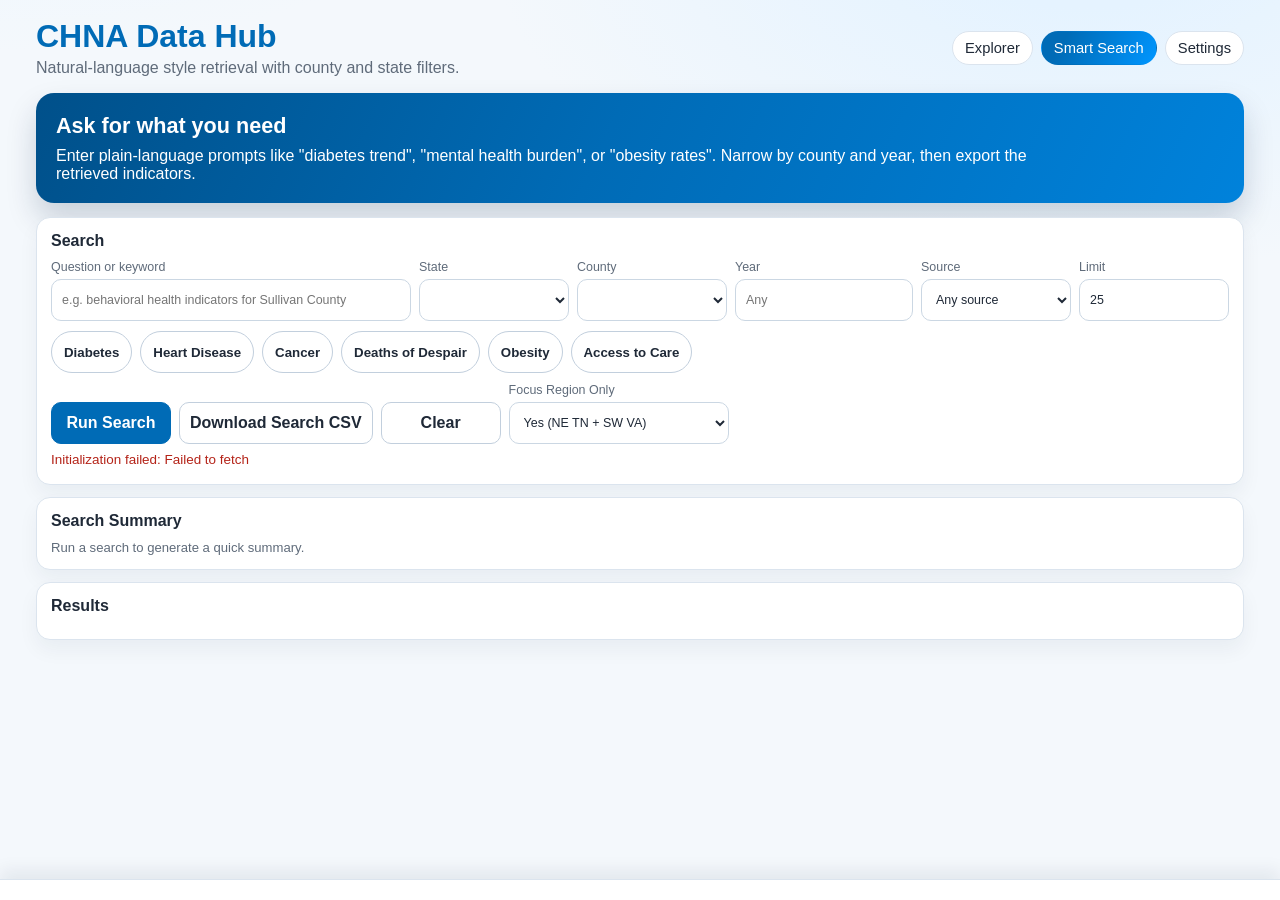
==== frontend/search.html @ 25554c66 "Deliver manager-friendly CHNA portal with explorer, smart search, and guided geography APIs" ====
﻿<!doctype html>
<html lang="en">
<head>
  <meta charset="UTF-8" />
  <meta name="viewport" content="width=device-width, initial-scale=1.0" />
  <title>CHNA Data Hub - Smart Search</title>
  <link rel="stylesheet" href="assets/chna.css" />
</head>
<body>
  <div class="app-shell">
    <header class="app-header">
      <div class="brand-wrap">
        <h1 class="brand-title">CHNA Data Hub</h1>
        <p class="brand-subtitle">Natural-language style retrieval with county and state filters.</p>
      </div>
      <nav class="nav-links" aria-label="Main navigation">
        <a href="index.html">Explorer</a>
        <a href="search.html" class="active">Smart Search</a>
        <a href="settings.html">Settings</a>
      </nav>
    </header>

    <section class="hero">
      <h2>Ask for what you need</h2>
      <p>
        Enter plain-language prompts like "diabetes trend", "mental health burden", or "obesity rates".
        Narrow by county and year, then export the retrieved indicators.
      </p>
    </section>

    <main class="grid">
      <section class="card span-12">
        <h3>Search</h3>
        <div class="row">
          <label style="flex: 2 1 360px;">Question or keyword
            <input id="queryInput" placeholder="e.g. behavioral health indicators for Sullivan County" />
          </label>
          <label>State
            <select id="stateSelect"></select>
          </label>
          <label>County
            <select id="countySelect"></select>
          </label>
          <label>Year
            <input id="yearInput" type="number" placeholder="Any" />
          </label>
          <label>Source
            <select id="sourceSelect"><option value="">Any source</option></select>
          </label>
          <label>Limit
            <input id="limitInput" type="number" min="1" max="200" value="25" />
          </label>
        </div>
        <div class="topic-chips" style="margin-top:10px;">
          <button class="secondary preset" data-q="diabetes">Diabetes</button>
          <button class="secondary preset" data-q="heart disease">Heart Disease</button>
          <button class="secondary preset" data-q="cancer incidence">Cancer</button>
          <button class="secondary preset" data-q="deaths of despair">Deaths of Despair</button>
          <button class="secondary preset" data-q="obesity">Obesity</button>
          <button class="secondary preset" data-q="access to care">Access to Care</button>
        </div>
        <div class="row" style="margin-top:10px;">
          <button id="searchBtn">Run Search</button>
          <button id="downloadBtn" class="secondary">Download Search CSV</button>
          <button id="clearBtn" class="secondary">Clear</button>
          <label style="flex:0 0 220px;">
            <span>Focus Region Only</span>
            <select id="focusToggle">
              <option value="true">Yes (NE TN + SW VA)</option>
              <option value="false">No (all available counties)</option>
            </select>
          </label>
        </div>
        <div id="searchStatus" class="status"></div>
      </section>

      <section class="card span-12">
        <h3>Search Summary</h3>
        <p id="summaryText" class="helper">Run a search to generate a quick summary.</p>
      </section>

      <section class="card span-12">
        <h3>Results</h3>
        <div id="resultList" class="grid" style="grid-template-columns: repeat(12, minmax(0, 1fr)); gap: 10px;"></div>
      </section>
    </main>
  </div>

  <footer class="source-bar" aria-label="Source attribution">
    <div id="sourceBar" class="source-bar-inner"></div>
  </footer>

  <script src="assets/chna.js"></script>
  <script>
    const els = {
      query: document.getElementById('queryInput'),
      state: document.getElementById('stateSelect'),
      county: document.getElementById('countySelect'),
      year: document.getElementById('yearInput'),
      source: document.getElementById('sourceSelect'),
      limit: document.getElementById('limitInput'),
      searchBtn: document.getElementById('searchBtn'),
      clearBtn: document.getElementById('clearBtn'),
      downloadBtn: document.getElementById('downloadBtn'),
      focusToggle: document.getElementById('focusToggle'),
      searchStatus: document.getElementById('searchStatus'),
      summary: document.getElementById('summaryText'),
      resultList: document.getElementById('resultList'),
      sourceBar: document.getElementById('sourceBar'),
      presets: Array.from(document.querySelectorAll('.preset')),
    };

    let geoOptions = { states: [], counties: [] };
    let lastResponse = { items: [], sources: [], query: '' };

    function selectedStateAbbr() {
      const selected = geoOptions.states.find((s) => s.fips === els.state.value);
      return selected ? selected.abbr : '';
    }

    function refreshCountySelect() {
      const focusOnly = els.focusToggle.value === 'true';
      const counties = CHNA.fillCountySelect(els.county, geoOptions.counties, els.state.value, focusOnly);
      const preferred = counties.find((c) => c.available) || counties[0];
      if (preferred) els.county.value = preferred.geo_id;
    }

    async function loadSources() {
      const sources = await CHNA.api('/sources');
      els.source.innerHTML = '<option value="">Any source</option>';
      for (const source of sources) {
        const opt = document.createElement('option');
        opt.value = source.name;
        opt.textContent = source.name;
        els.source.appendChild(opt);
      }
    }

    function renderResults(items) {
      if (!items.length) {
        els.resultList.innerHTML = '<div class="card span-12">No matching indicators found for this search.</div>';
        return;
      }

      const html = items
        .map((item) => {
          return `<article class="result-card" style="grid-column: span 6;">
            <h4>${CHNA.escapeHtml(item.measure_name)} <span class="helper">(${CHNA.escapeHtml(item.measure_code)})</span></h4>
            <div class="result-meta">
              <span><strong>Value:</strong> ${CHNA.formatNumber(item.value)} ${CHNA.escapeHtml(item.unit)}</span>
              <span><strong>Year:</strong> ${item.year}</span>
              <span><strong>County:</strong> ${CHNA.escapeHtml(item.geo_name)}</span>
              <span><strong>Source:</strong> ${CHNA.escapeHtml(item.source_name)}</span>
              <span><strong>Match score:</strong> ${CHNA.formatNumber(item.score)}</span>
            </div>
          </article>`;
        })
        .join('');
      els.resultList.innerHTML = html;
    }

    function renderSummary(payload) {
      const items = payload.items || [];
      if (!items.length) {
        els.summary.textContent = 'No signals found. Try broader terms or remove a filter.';
        return;
      }

      const top = items[0];
      const sourceCount = new Set(items.map((i) => i.source_name)).size;
      els.summary.textContent = `Found ${items.length} indicator match(es) across ${sourceCount} source(s) for "${payload.query}". Top result: ${top.measure_name} in ${top.geo_name} (${top.year}).`;
    }

    async function runSearch() {
      try {
        const q = (els.query.value || '').trim();
        if (q.length < 2) {
          CHNA.setStatus(els.searchStatus, 'Please enter at least 2 characters.', 'bad');
          return;
        }

        const params = new URLSearchParams();
        params.set('q', q);
        params.set('state_fips', els.state.value);
        if (els.county.value) params.set('county_geo_id', els.county.value);
        if (els.year.value) params.set('year', els.year.value);
        if (els.source.value) params.set('source_name', els.source.value);
        if (els.limit.value) params.set('limit', els.limit.value);

        const payload = await CHNA.api(`/search?${params.toString()}`);
        lastResponse = payload;
        renderResults(payload.items || []);
        renderSummary(payload);
        CHNA.renderSourceBar(els.sourceBar, payload.sources || []);
        CHNA.setStatus(els.searchStatus, `Search complete. ${payload.total_results} result(s).`, 'good');
      } catch (err) {
        CHNA.setStatus(els.searchStatus, `Search failed: ${err.message}`, 'bad');
      }
    }

    function clearSearch() {
      els.query.value = '';
      els.year.value = '';
      els.source.value = '';
      els.limit.value = '25';
      els.resultList.innerHTML = '';
      els.summary.textContent = 'Run a search to generate a quick summary.';
      CHNA.renderSourceBar(els.sourceBar, []);
      CHNA.setStatus(els.searchStatus, '', null);
      lastResponse = { items: [], sources: [], query: '' };
    }

    function downloadSearchCsv() {
      const items = lastResponse.items || [];
      if (!items.length) {
        CHNA.setStatus(els.searchStatus, 'No search results to download.', 'bad');
        return;
      }
      const headers = ['source_name', 'measure_code', 'measure_name', 'year', 'geo_id', 'geo_name', 'value', 'unit', 'score'];
      const rows = items.map((item) => headers.map((h) => item[h]));
      CHNA.downloadCsv(`chna-search-${new Date().toISOString().slice(0, 10)}.csv`, headers, rows);
      CHNA.setStatus(els.searchStatus, `Downloaded ${items.length} search result(s).`, 'good');
    }

    async function init() {
      geoOptions = await CHNA.loadGeographyOptions();
      CHNA.fillStateSelect(els.state, geoOptions.states);
      els.state.value = '47';
      refreshCountySelect();
      await loadSources();
      CHNA.renderSourceBar(els.sourceBar, []);

      els.state.addEventListener('change', refreshCountySelect);
      els.focusToggle.addEventListener('change', refreshCountySelect);
      els.searchBtn.addEventListener('click', runSearch);
      els.clearBtn.addEventListener('click', clearSearch);
      els.downloadBtn.addEventListener('click', downloadSearchCsv);
      els.query.addEventListener('keydown', (event) => {
        if (event.key === 'Enter') {
          event.preventDefault();
          runSearch();
        }
      });
      for (const button of els.presets) {
        button.addEventListener('click', () => {
          els.query.value = button.dataset.q || '';
          runSearch();
        });
      }
    }

    init().catch((err) => {
      CHNA.setStatus(els.searchStatus, `Initialization failed: ${err.message}`, 'bad');
    });
  </script>
</body>
</html>
---- frontend/assets/chna.css ----
﻿:root {
  --ballad-blue: #006bb6;
  --ballad-blue-dark: #004ea0;
  --ballad-blue-bright: #0096ff;
  --ballad-surface: #f4f8fc;
  --ballad-panel: #ffffff;
  --ballad-ink: #1f2937;
  --ballad-muted: #5f6b7a;
  --ballad-border: #dbe4ee;
  --ballad-success: #166534;
  --ballad-danger: #b42318;
  --ballad-focus: #0096ff;
}

* {
  box-sizing: border-box;
}

html,
body {
  margin: 0;
  padding: 0;
  min-height: 100%;
  color: var(--ballad-ink);
  background: radial-gradient(1200px 700px at 85% -10%, #e5f3ff 12%, transparent 50%),
    radial-gradient(1000px 500px at 0% -30%, #edf7ff 16%, transparent 56%),
    var(--ballad-surface);
  font-family: "Proxima Nova", "Segoe UI", Tahoma, Geneva, Verdana, sans-serif;
}

a {
  color: var(--ballad-blue);
}

.app-shell {
  max-width: 1240px;
  margin: 0 auto;
  padding: 18px 16px 120px;
}

.app-header {
  display: flex;
  flex-wrap: wrap;
  align-items: center;
  justify-content: space-between;
  gap: 16px;
  margin-bottom: 16px;
}

.brand-wrap {
  display: flex;
  flex-direction: column;
  gap: 4px;
}

.brand-title {
  margin: 0;
  font-size: clamp(1.6rem, 2.5vw, 2.2rem);
  color: var(--ballad-blue);
}

.brand-subtitle {
  margin: 0;
  color: var(--ballad-muted);
}

.nav-links {
  display: flex;
  flex-wrap: wrap;
  gap: 8px;
}

.nav-links a {
  text-decoration: none;
  border: 1px solid var(--ballad-border);
  color: var(--ballad-ink);
  background: #fff;
  border-radius: 999px;
  padding: 8px 12px;
  font-size: 0.92rem;
}

.nav-links a.active {
  background: linear-gradient(120deg, var(--ballad-blue) 20%, var(--ballad-blue-bright) 100%);
  color: #fff;
  border-color: transparent;
}

.hero {
  background: linear-gradient(115deg, #00508a 0%, #006bb6 47%, #0082db 100%);
  color: #fff;
  border-radius: 18px;
  padding: 20px;
  box-shadow: 0 16px 30px rgba(2, 35, 68, 0.18);
  margin-bottom: 14px;
}

.hero h2 {
  margin: 0 0 8px;
  font-size: 1.35rem;
}

.hero p {
  margin: 0;
  max-width: 1000px;
}

.grid {
  display: grid;
  grid-template-columns: repeat(12, minmax(0, 1fr));
  gap: 12px;
}

.card {
  background: var(--ballad-panel);
  border: 1px solid var(--ballad-border);
  border-radius: 14px;
  padding: 14px;
  box-shadow: 0 10px 20px rgba(15, 38, 66, 0.05);
}

.card h3 {
  margin: 0 0 10px;
  font-size: 1rem;
}

.span-12 {
  grid-column: span 12;
}

.span-8 {
  grid-column: span 8;
}

.span-6 {
  grid-column: span 6;
}

.span-4 {
  grid-column: span 4;
}

.row {
  display: flex;
  flex-wrap: wrap;
  align-items: end;
  gap: 8px;
}

label {
  display: flex;
  flex-direction: column;
  gap: 5px;
  font-size: 0.78rem;
  color: var(--ballad-muted);
  flex: 1 1 150px;
}

input,
select,
button,
textarea {
  min-height: 42px;
  border-radius: 10px;
  border: 1px solid #cbd7e3;
  padding: 8px 10px;
  font: inherit;
  color: var(--ballad-ink);
  background: #fff;
}

button {
  cursor: pointer;
  min-width: 120px;
  background: var(--ballad-blue);
  border-color: var(--ballad-blue);
  color: #fff;
  font-weight: 600;
}

button:hover {
  background: var(--ballad-blue-dark);
}

button.secondary {
  background: #fff;
  color: var(--ballad-ink);
  border-color: #c2cfdd;
}

button.warn {
  background: #925d14;
  border-color: #925d14;
}

button:focus,
input:focus,
select:focus,
textarea:focus {
  outline: none;
  box-shadow: 0 0 0 2px var(--ballad-focus);
}

.kpis {
  display: grid;
  grid-template-columns: repeat(4, minmax(0, 1fr));
  gap: 10px;
}

.kpi {
  border: 1px solid var(--ballad-border);
  border-radius: 10px;
  padding: 10px;
  background: #fbfdff;
}

.kpi .label {
  color: var(--ballad-muted);
  font-size: 0.74rem;
  text-transform: uppercase;
}

.kpi .value {
  margin-top: 4px;
  font-size: 1.16rem;
  font-weight: 700;
}

.table-wrap {
  border: 1px solid #dee7f1;
  border-radius: 10px;
  overflow: auto;
  max-height: 420px;
}

table {
  width: 100%;
  border-collapse: collapse;
  font-size: 0.88rem;
}

th,
td {
  border-bottom: 1px solid #e5ecf4;
  padding: 8px 7px;
  text-align: left;
  vertical-align: top;
}

th {
  font-size: 0.72rem;
  color: var(--ballad-muted);
  text-transform: uppercase;
  letter-spacing: 0.4px;
}

.status {
  margin-top: 8px;
  min-height: 18px;
  font-size: 0.84rem;
  color: var(--ballad-muted);
}

.status.good {
  color: var(--ballad-success);
}

.status.bad {
  color: var(--ballad-danger);
}

.helper {
  margin: 0;
  color: var(--ballad-muted);
  font-size: 0.82rem;
}

.topic-chips {
  display: flex;
  flex-wrap: wrap;
  gap: 8px;
}

.topic-chips button {
  min-width: 0;
  border-radius: 999px;
  padding: 8px 12px;
  font-size: 0.83rem;
}

.result-card {
  border: 1px solid var(--ballad-border);
  border-radius: 12px;
  padding: 10px;
  background: #fff;
}

.result-card h4 {
  margin: 0 0 6px;
}

.result-meta {
  display: flex;
  flex-wrap: wrap;
  gap: 6px 12px;
  color: var(--ballad-muted);
  font-size: 0.8rem;
}

.source-bar {
  position: fixed;
  left: 0;
  right: 0;
  bottom: 0;
  z-index: 20;
  background: #ffffff;
  border-top: 1px solid var(--ballad-border);
  box-shadow: 0 -8px 18px rgba(8, 31, 54, 0.08);
}

.source-bar-inner {
  max-width: 1240px;
  margin: 0 auto;
  padding: 10px 16px;
  display: flex;
  align-items: center;
  gap: 10px;
  overflow-x: auto;
}

.source-label {
  color: var(--ballad-muted);
  white-space: nowrap;
  font-size: 0.82rem;
  font-weight: 600;
}

.source-chip {
  white-space: nowrap;
  border: 1px solid #c9d8ea;
  color: #0f4470;
  background: #f2f8ff;
  border-radius: 999px;
  padding: 5px 10px;
  font-size: 0.78rem;
  text-decoration: none;
}

@media (max-width: 980px) {
  .span-8,
  .span-6,
  .span-4 {
    grid-column: span 12;
  }

  .kpis {
    grid-template-columns: repeat(2, minmax(0, 1fr));
  }
}

@media (max-width: 640px) {
  .app-shell {
    padding: 14px 12px 120px;
  }

  .source-bar-inner {
    padding: 10px 12px;
  }
}
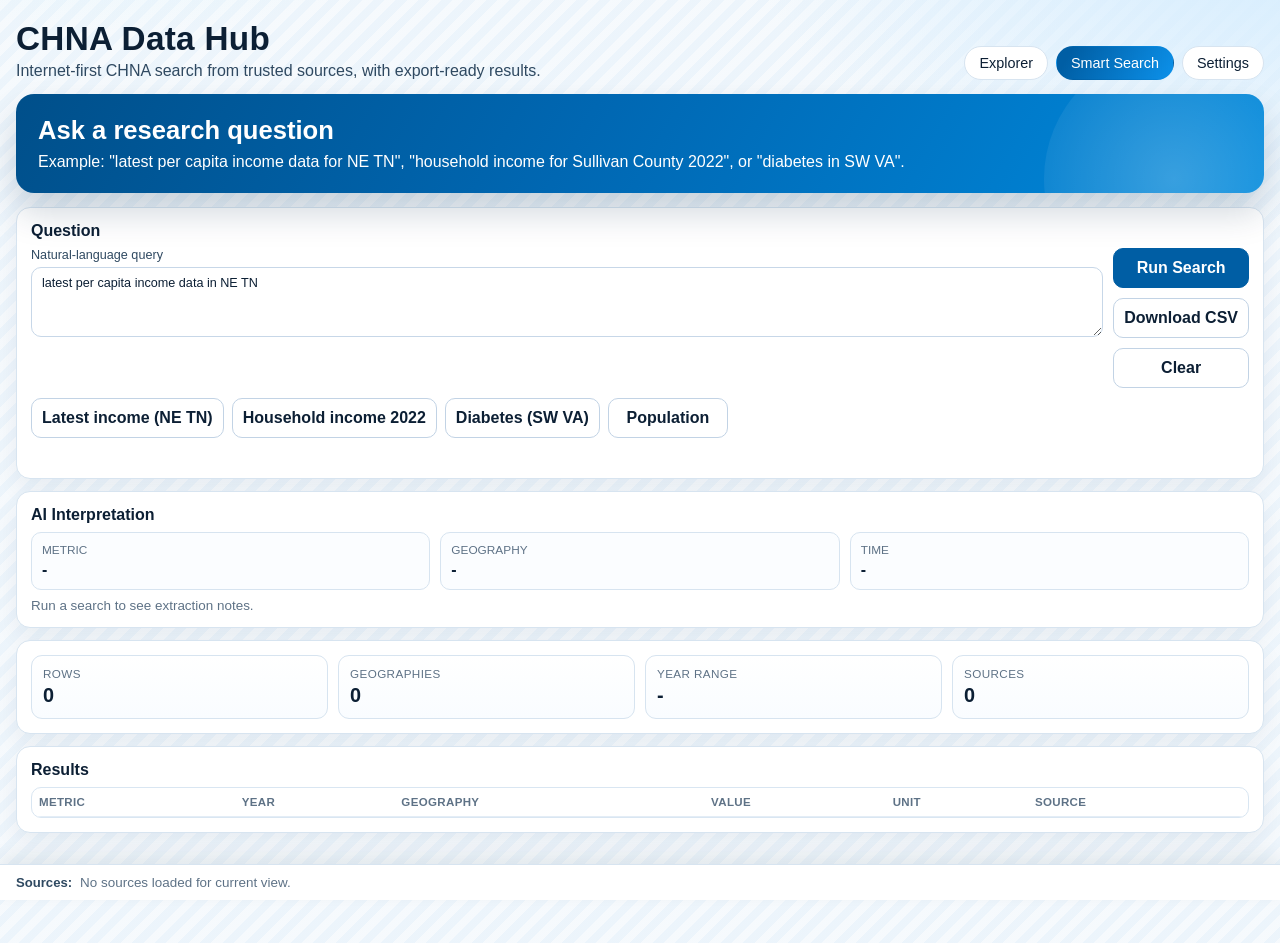
==== commit fbd46e08: "Pivot to internet-first CHNA research search and retire legacy search" ====
--- a/frontend/search.html
+++ b/frontend/search.html
@@ -1,4 +1,4 @@
-﻿<!doctype html>
+<!doctype html>
 <html lang="en">
 <head>
   <meta charset="UTF-8" />
@@ -7,251 +7,232 @@
   <link rel="stylesheet" href="assets/chna.css" />
 </head>
 <body>
-  <div class="app-shell">
-    <header class="app-header">
-      <div class="brand-wrap">
+  <div class="shell">
+    <header class="top">
+      <div>
         <h1 class="brand-title">CHNA Data Hub</h1>
-        <p class="brand-subtitle">Natural-language style retrieval with county and state filters.</p>
+        <p class="brand-subtitle">Internet-first CHNA search from trusted sources, with export-ready results.</p>
       </div>
-      <nav class="nav-links" aria-label="Main navigation">
+      <nav class="nav" aria-label="Main navigation">
         <a href="index.html">Explorer</a>
         <a href="search.html" class="active">Smart Search</a>
         <a href="settings.html">Settings</a>
       </nav>
     </header>
 
-    <section class="hero">
-      <h2>Ask for what you need</h2>
-      <p>
-        Enter plain-language prompts like "diabetes trend", "mental health burden", or "obesity rates".
-        Narrow by county and year, then export the retrieved indicators.
-      </p>
+    <section class="hero fade-up">
+      <h2>Ask a research question</h2>
+      <p>Example: "latest per capita income data for NE TN", "household income for Sullivan County 2022", or "diabetes in SW VA".</p>
     </section>
 
     <main class="grid">
-      <section class="card span-12">
-        <h3>Search</h3>
-        <div class="row">
-          <label style="flex: 2 1 360px;">Question or keyword
-            <input id="queryInput" placeholder="e.g. behavioral health indicators for Sullivan County" />
+      <section class="panel span-12 fade-up">
+        <h3>Question</h3>
+        <div class="composer">
+          <label>Natural-language query
+            <textarea id="queryInput" placeholder="Type your CHNA data question..."></textarea>
           </label>
-          <label>State
-            <select id="stateSelect"></select>
-          </label>
-          <label>County
-            <select id="countySelect"></select>
-          </label>
-          <label>Year
-            <input id="yearInput" type="number" placeholder="Any" />
-          </label>
-          <label>Source
-            <select id="sourceSelect"><option value="">Any source</option></select>
-          </label>
-          <label>Limit
-            <input id="limitInput" type="number" min="1" max="200" value="25" />
-          </label>
-        </div>
-        <div class="topic-chips" style="margin-top:10px;">
-          <button class="secondary preset" data-q="diabetes">Diabetes</button>
-          <button class="secondary preset" data-q="heart disease">Heart Disease</button>
-          <button class="secondary preset" data-q="cancer incidence">Cancer</button>
-          <button class="secondary preset" data-q="deaths of despair">Deaths of Despair</button>
-          <button class="secondary preset" data-q="obesity">Obesity</button>
-          <button class="secondary preset" data-q="access to care">Access to Care</button>
-        </div>
-        <div class="row" style="margin-top:10px;">
-          <button id="searchBtn">Run Search</button>
-          <button id="downloadBtn" class="secondary">Download Search CSV</button>
-          <button id="clearBtn" class="secondary">Clear</button>
-          <label style="flex:0 0 220px;">
-            <span>Focus Region Only</span>
-            <select id="focusToggle">
-              <option value="true">Yes (NE TN + SW VA)</option>
-              <option value="false">No (all available counties)</option>
-            </select>
-          </label>
+          <div class="stack">
+            <button id="searchBtn">Run Search</button>
+            <button id="downloadBtn" class="alt">Download CSV</button>
+            <button id="clearBtn" class="alt">Clear</button>
+          </div>
+        </div>
+        <div class="chips" style="margin-top:10px;">
+          <button class="alt preset" data-query="latest per capita income for NE TN counties">Latest income (NE TN)</button>
+          <button class="alt preset" data-query="household income for Washington County TN in 2022">Household income 2022</button>
+          <button class="alt preset" data-query="diabetes in SW VA latest">Diabetes (SW VA)</button>
+          <button class="alt preset" data-query="population in Carter County">Population</button>
         </div>
         <div id="searchStatus" class="status"></div>
       </section>
 
-      <section class="card span-12">
-        <h3>Search Summary</h3>
-        <p id="summaryText" class="helper">Run a search to generate a quick summary.</p>
-      </section>
-
-      <section class="card span-12">
+      <section class="panel span-12 fade-up">
+        <h3>AI Interpretation</h3>
+        <div class="intent-grid">
+          <div class="intent-block">
+            <div class="key">Metric</div>
+            <div class="val" id="intentMetric">-</div>
+          </div>
+          <div class="intent-block">
+            <div class="key">Geography</div>
+            <div class="val" id="intentGeo">-</div>
+          </div>
+          <div class="intent-block">
+            <div class="key">Time</div>
+            <div class="val" id="intentTime">-</div>
+          </div>
+        </div>
+        <p id="noteText" class="helper" style="margin-top:8px;">Run a search to see extraction notes.</p>
+      </section>
+
+      <section class="panel span-12 fade-up">
+        <div class="kpis">
+          <div class="kpi"><div class="label">Rows</div><div class="value" id="kpiRows">0</div></div>
+          <div class="kpi"><div class="label">Geographies</div><div class="value" id="kpiGeo">0</div></div>
+          <div class="kpi"><div class="label">Year Range</div><div class="value" id="kpiYears">-</div></div>
+          <div class="kpi"><div class="label">Sources</div><div class="value" id="kpiSources">0</div></div>
+        </div>
+      </section>
+
+      <section class="panel span-12 fade-up">
         <h3>Results</h3>
-        <div id="resultList" class="grid" style="grid-template-columns: repeat(12, minmax(0, 1fr)); gap: 10px;"></div>
+        <div class="table-wrap">
+          <table>
+            <thead>
+              <tr>
+                <th>Metric</th>
+                <th>Year</th>
+                <th>Geography</th>
+                <th>Value</th>
+                <th>Unit</th>
+                <th>Source</th>
+              </tr>
+            </thead>
+            <tbody id="resultsBody"></tbody>
+          </table>
+        </div>
       </section>
     </main>
   </div>
 
-  <footer class="source-bar" aria-label="Source attribution">
-    <div id="sourceBar" class="source-bar-inner"></div>
+  <footer class="foot" aria-label="Source attribution">
+    <div id="sourceBar" class="foot-inner"></div>
   </footer>
 
   <script src="assets/chna.js"></script>
   <script>
     const els = {
-      query: document.getElementById('queryInput'),
-      state: document.getElementById('stateSelect'),
-      county: document.getElementById('countySelect'),
-      year: document.getElementById('yearInput'),
-      source: document.getElementById('sourceSelect'),
-      limit: document.getElementById('limitInput'),
+      queryInput: document.getElementById('queryInput'),
       searchBtn: document.getElementById('searchBtn'),
+      downloadBtn: document.getElementById('downloadBtn'),
       clearBtn: document.getElementById('clearBtn'),
-      downloadBtn: document.getElementById('downloadBtn'),
-      focusToggle: document.getElementById('focusToggle'),
       searchStatus: document.getElementById('searchStatus'),
-      summary: document.getElementById('summaryText'),
-      resultList: document.getElementById('resultList'),
+      noteText: document.getElementById('noteText'),
+      intentMetric: document.getElementById('intentMetric'),
+      intentGeo: document.getElementById('intentGeo'),
+      intentTime: document.getElementById('intentTime'),
+      kpiRows: document.getElementById('kpiRows'),
+      kpiGeo: document.getElementById('kpiGeo'),
+      kpiYears: document.getElementById('kpiYears'),
+      kpiSources: document.getElementById('kpiSources'),
+      resultsBody: document.getElementById('resultsBody'),
       sourceBar: document.getElementById('sourceBar'),
       presets: Array.from(document.querySelectorAll('.preset')),
     };
 
-    let geoOptions = { states: [], counties: [] };
-    let lastResponse = { items: [], sources: [], query: '' };
-
-    function selectedStateAbbr() {
-      const selected = geoOptions.states.find((s) => s.fips === els.state.value);
-      return selected ? selected.abbr : '';
-    }
-
-    function refreshCountySelect() {
-      const focusOnly = els.focusToggle.value === 'true';
-      const counties = CHNA.fillCountySelect(els.county, geoOptions.counties, els.state.value, focusOnly);
-      const preferred = counties.find((c) => c.available) || counties[0];
-      if (preferred) els.county.value = preferred.geo_id;
-    }
-
-    async function loadSources() {
-      const sources = await CHNA.api('/sources');
-      els.source.innerHTML = '<option value="">Any source</option>';
-      for (const source of sources) {
-        const opt = document.createElement('option');
-        opt.value = source.name;
-        opt.textContent = source.name;
-        els.source.appendChild(opt);
-      }
-    }
-
-    function renderResults(items) {
+    let lastItems = [];
+
+    function renderIntent(intent) {
+      if (!intent) {
+        els.intentMetric.textContent = '-';
+        els.intentGeo.textContent = '-';
+        els.intentTime.textContent = '-';
+        return;
+      }
+      els.intentMetric.textContent = `${intent.metric_name} (${intent.domain})`;
+      els.intentGeo.textContent = intent.geography_scope || '-';
+      if (intent.year) {
+        els.intentTime.textContent = String(intent.year);
+      } else {
+        els.intentTime.textContent = intent.is_latest ? 'Latest available' : 'No year specified';
+      }
+    }
+
+    function renderRows(items) {
+      lastItems = items || [];
       if (!items.length) {
-        els.resultList.innerHTML = '<div class="card span-12">No matching indicators found for this search.</div>';
-        return;
-      }
-
-      const html = items
-        .map((item) => {
-          return `<article class="result-card" style="grid-column: span 6;">
-            <h4>${CHNA.escapeHtml(item.measure_name)} <span class="helper">(${CHNA.escapeHtml(item.measure_code)})</span></h4>
-            <div class="result-meta">
-              <span><strong>Value:</strong> ${CHNA.formatNumber(item.value)} ${CHNA.escapeHtml(item.unit)}</span>
-              <span><strong>Year:</strong> ${item.year}</span>
-              <span><strong>County:</strong> ${CHNA.escapeHtml(item.geo_name)}</span>
-              <span><strong>Source:</strong> ${CHNA.escapeHtml(item.source_name)}</span>
-              <span><strong>Match score:</strong> ${CHNA.formatNumber(item.score)}</span>
-            </div>
-          </article>`;
-        })
+        els.resultsBody.innerHTML = '<tr><td colspan="6">No data rows returned for this query.</td></tr>';
+        els.kpiRows.textContent = '0';
+        els.kpiGeo.textContent = '0';
+        els.kpiYears.textContent = '-';
+        els.kpiSources.textContent = '0';
+        return;
+      }
+
+      els.resultsBody.innerHTML = items
+        .map((item) => `<tr>
+          <td>${CHNA.escapeHtml(item.metric_name)}</td>
+          <td>${item.year}</td>
+          <td>${CHNA.escapeHtml(item.geo_name)} (${CHNA.escapeHtml(item.geo_id)})</td>
+          <td>${CHNA.formatNumber(item.value)}</td>
+          <td>${CHNA.escapeHtml(item.unit)}</td>
+          <td>${CHNA.escapeHtml(item.source_name)}</td>
+        </tr>`)
         .join('');
-      els.resultList.innerHTML = html;
-    }
-
-    function renderSummary(payload) {
-      const items = payload.items || [];
-      if (!items.length) {
-        els.summary.textContent = 'No signals found. Try broader terms or remove a filter.';
-        return;
-      }
-
-      const top = items[0];
-      const sourceCount = new Set(items.map((i) => i.source_name)).size;
-      els.summary.textContent = `Found ${items.length} indicator match(es) across ${sourceCount} source(s) for "${payload.query}". Top result: ${top.measure_name} in ${top.geo_name} (${top.year}).`;
+
+      const geoCount = new Set(items.map((item) => item.geo_id)).size;
+      const sourceCount = new Set(items.map((item) => item.source_name)).size;
+      const years = items.map((item) => item.year);
+      const minYear = Math.min(...years);
+      const maxYear = Math.max(...years);
+      els.kpiRows.textContent = String(items.length);
+      els.kpiGeo.textContent = String(geoCount);
+      els.kpiYears.textContent = minYear === maxYear ? String(minYear) : `${minYear} - ${maxYear}`;
+      els.kpiSources.textContent = String(sourceCount);
     }
 
     async function runSearch() {
+      const query = (els.queryInput.value || '').trim();
+      if (query.length < 2) {
+        CHNA.setStatus(els.searchStatus, 'Enter at least 2 characters.', 'bad');
+        return;
+      }
+
       try {
-        const q = (els.query.value || '').trim();
-        if (q.length < 2) {
-          CHNA.setStatus(els.searchStatus, 'Please enter at least 2 characters.', 'bad');
-          return;
-        }
-
-        const params = new URLSearchParams();
-        params.set('q', q);
-        params.set('state_fips', els.state.value);
-        if (els.county.value) params.set('county_geo_id', els.county.value);
-        if (els.year.value) params.set('year', els.year.value);
-        if (els.source.value) params.set('source_name', els.source.value);
-        if (els.limit.value) params.set('limit', els.limit.value);
-
-        const payload = await CHNA.api(`/search?${params.toString()}`);
-        lastResponse = payload;
-        renderResults(payload.items || []);
-        renderSummary(payload);
+        const params = new URLSearchParams({ q: query, limit: '1000' });
+        const payload = await CHNA.api(`/research/search?${params.toString()}`);
+        renderIntent(payload.intent || null);
+        renderRows(payload.items || []);
+        els.noteText.textContent = payload.note || '';
         CHNA.renderSourceBar(els.sourceBar, payload.sources || []);
-        CHNA.setStatus(els.searchStatus, `Search complete. ${payload.total_results} result(s).`, 'good');
+        CHNA.setStatus(els.searchStatus, `Search complete: ${payload.total_results} row(s).`, 'good');
       } catch (err) {
         CHNA.setStatus(els.searchStatus, `Search failed: ${err.message}`, 'bad');
       }
     }
 
-    function clearSearch() {
-      els.query.value = '';
-      els.year.value = '';
-      els.source.value = '';
-      els.limit.value = '25';
-      els.resultList.innerHTML = '';
-      els.summary.textContent = 'Run a search to generate a quick summary.';
+    function clearAll() {
+      els.queryInput.value = '';
+      renderIntent(null);
+      renderRows([]);
+      els.noteText.textContent = 'Run a search to see extraction notes.';
       CHNA.renderSourceBar(els.sourceBar, []);
       CHNA.setStatus(els.searchStatus, '', null);
-      lastResponse = { items: [], sources: [], query: '' };
-    }
-
-    function downloadSearchCsv() {
-      const items = lastResponse.items || [];
-      if (!items.length) {
-        CHNA.setStatus(els.searchStatus, 'No search results to download.', 'bad');
-        return;
-      }
-      const headers = ['source_name', 'measure_code', 'measure_name', 'year', 'geo_id', 'geo_name', 'value', 'unit', 'score'];
-      const rows = items.map((item) => headers.map((h) => item[h]));
-      CHNA.downloadCsv(`chna-search-${new Date().toISOString().slice(0, 10)}.csv`, headers, rows);
-      CHNA.setStatus(els.searchStatus, `Downloaded ${items.length} search result(s).`, 'good');
-    }
-
-    async function init() {
-      geoOptions = await CHNA.loadGeographyOptions();
-      CHNA.fillStateSelect(els.state, geoOptions.states);
-      els.state.value = '47';
-      refreshCountySelect();
-      await loadSources();
+    }
+
+    function downloadCsv() {
+      if (!lastItems.length) {
+        CHNA.setStatus(els.searchStatus, 'No results to export.', 'bad');
+        return;
+      }
+      const headers = ['metric_key', 'metric_name', 'year', 'geo_id', 'geo_name', 'value', 'unit', 'source_name', 'source_url', 'retrieved_at'];
+      const rows = lastItems.map((item) => headers.map((h) => item[h]));
+      CHNA.downloadCsv(`chna-live-search-${new Date().toISOString().slice(0, 10)}.csv`, headers, rows);
+      CHNA.setStatus(els.searchStatus, `CSV downloaded (${lastItems.length} rows).`, 'good');
+    }
+
+    function init() {
       CHNA.renderSourceBar(els.sourceBar, []);
-
-      els.state.addEventListener('change', refreshCountySelect);
-      els.focusToggle.addEventListener('change', refreshCountySelect);
+      els.queryInput.value = 'latest per capita income data in NE TN';
       els.searchBtn.addEventListener('click', runSearch);
-      els.clearBtn.addEventListener('click', clearSearch);
-      els.downloadBtn.addEventListener('click', downloadSearchCsv);
-      els.query.addEventListener('keydown', (event) => {
-        if (event.key === 'Enter') {
+      els.downloadBtn.addEventListener('click', downloadCsv);
+      els.clearBtn.addEventListener('click', clearAll);
+      els.queryInput.addEventListener('keydown', (event) => {
+        if ((event.ctrlKey || event.metaKey) && event.key === 'Enter') {
           event.preventDefault();
           runSearch();
         }
       });
       for (const button of els.presets) {
         button.addEventListener('click', () => {
-          els.query.value = button.dataset.q || '';
+          els.queryInput.value = button.dataset.query || '';
           runSearch();
         });
       }
     }
 
-    init().catch((err) => {
-      CHNA.setStatus(els.searchStatus, `Initialization failed: ${err.message}`, 'bad');
-    });
+    init();
   </script>
 </body>
 </html>
--- a/frontend/assets/chna.css
+++ b/frontend/assets/chna.css
@@ -1,15 +1,16 @@
-﻿:root {
-  --ballad-blue: #006bb6;
-  --ballad-blue-dark: #004ea0;
-  --ballad-blue-bright: #0096ff;
-  --ballad-surface: #f4f8fc;
-  --ballad-panel: #ffffff;
-  --ballad-ink: #1f2937;
-  --ballad-muted: #5f6b7a;
-  --ballad-border: #dbe4ee;
-  --ballad-success: #166534;
-  --ballad-danger: #b42318;
-  --ballad-focus: #0096ff;
+:root {
+  --ink-950: #0c1f34;
+  --ink-700: #2f4961;
+  --ink-500: #5e7286;
+  --line: #d7e4f0;
+  --bg: #eef5fb;
+  --panel: #ffffff;
+  --brand-700: #005ea4;
+  --brand-600: #0077cc;
+  --brand-500: #0c91ea;
+  --accent-700: #7d4a12;
+  --good: #166534;
+  --bad: #b42318;
 }
 
 * {
@@ -21,88 +22,102 @@
   margin: 0;
   padding: 0;
   min-height: 100%;
-  color: var(--ballad-ink);
-  background: radial-gradient(1200px 700px at 85% -10%, #e5f3ff 12%, transparent 50%),
-    radial-gradient(1000px 500px at 0% -30%, #edf7ff 16%, transparent 56%),
-    var(--ballad-surface);
-  font-family: "Proxima Nova", "Segoe UI", Tahoma, Geneva, Verdana, sans-serif;
+  color: var(--ink-950);
+  font-family: "Aptos", "Segoe UI", Tahoma, Geneva, Verdana, sans-serif;
+  background:
+    radial-gradient(1200px 700px at 100% -10%, #d8eefe 10%, transparent 45%),
+    radial-gradient(900px 500px at 10% -20%, #e0f6ff 12%, transparent 44%),
+    repeating-linear-gradient(
+      135deg,
+      rgba(255, 255, 255, 0.45),
+      rgba(255, 255, 255, 0.45) 8px,
+      rgba(234, 244, 252, 0.45) 8px,
+      rgba(234, 244, 252, 0.45) 16px
+    ),
+    var(--bg);
 }
 
 a {
-  color: var(--ballad-blue);
-}
-
-.app-shell {
-  max-width: 1240px;
+  color: var(--brand-700);
+}
+
+.shell {
+  max-width: 1320px;
   margin: 0 auto;
-  padding: 18px 16px 120px;
-}
-
-.app-header {
-  display: flex;
-  flex-wrap: wrap;
-  align-items: center;
+  padding: 20px 16px 110px;
+}
+
+.top {
+  display: flex;
   justify-content: space-between;
-  gap: 16px;
-  margin-bottom: 16px;
-}
-
-.brand-wrap {
-  display: flex;
-  flex-direction: column;
-  gap: 4px;
+  align-items: flex-end;
+  gap: 14px;
+  margin-bottom: 14px;
 }
 
 .brand-title {
   margin: 0;
-  font-size: clamp(1.6rem, 2.5vw, 2.2rem);
-  color: var(--ballad-blue);
+  font-size: clamp(1.6rem, 2.6vw, 2.45rem);
+  letter-spacing: 0.3px;
 }
 
 .brand-subtitle {
-  margin: 0;
-  color: var(--ballad-muted);
-}
-
-.nav-links {
+  margin: 4px 0 0;
+  color: var(--ink-700);
+}
+
+.nav {
   display: flex;
   flex-wrap: wrap;
   gap: 8px;
 }
 
-.nav-links a {
+.nav a {
   text-decoration: none;
-  border: 1px solid var(--ballad-border);
-  color: var(--ballad-ink);
+  border: 1px solid var(--line);
+  border-radius: 999px;
   background: #fff;
-  border-radius: 999px;
-  padding: 8px 12px;
-  font-size: 0.92rem;
-}
-
-.nav-links a.active {
-  background: linear-gradient(120deg, var(--ballad-blue) 20%, var(--ballad-blue-bright) 100%);
+  color: var(--ink-950);
+  padding: 8px 14px;
+  font-size: 0.9rem;
+}
+
+.nav a.active {
   color: #fff;
   border-color: transparent;
+  background: linear-gradient(120deg, var(--brand-700) 12%, var(--brand-500) 100%);
 }
 
 .hero {
-  background: linear-gradient(115deg, #00508a 0%, #006bb6 47%, #0082db 100%);
+  position: relative;
+  overflow: hidden;
+  border-radius: 18px;
+  padding: 22px;
+  background: linear-gradient(120deg, #004f8a 0%, #0067b2 45%, #0089dc 100%);
   color: #fff;
-  border-radius: 18px;
-  padding: 20px;
-  box-shadow: 0 16px 30px rgba(2, 35, 68, 0.18);
+  box-shadow: 0 20px 35px rgba(5, 38, 70, 0.18);
   margin-bottom: 14px;
+}
+
+.hero::after {
+  content: "";
+  position: absolute;
+  right: -40px;
+  top: -45px;
+  width: 260px;
+  height: 260px;
+  border-radius: 50%;
+  background: radial-gradient(circle, rgba(255, 255, 255, 0.22), rgba(255, 255, 255, 0));
 }
 
 .hero h2 {
   margin: 0 0 8px;
-  font-size: 1.35rem;
+  font-size: clamp(1.2rem, 2.1vw, 1.6rem);
 }
 
 .hero p {
   margin: 0;
-  max-width: 1000px;
+  max-width: 980px;
 }
 
 .grid {
@@ -111,16 +126,16 @@
   gap: 12px;
 }
 
-.card {
-  background: var(--ballad-panel);
-  border: 1px solid var(--ballad-border);
+.panel {
+  border: 1px solid var(--line);
   border-radius: 14px;
+  background: var(--panel);
   padding: 14px;
-  box-shadow: 0 10px 20px rgba(15, 38, 66, 0.05);
-}
-
-.card h3 {
-  margin: 0 0 10px;
+  box-shadow: 0 11px 24px rgba(14, 40, 66, 0.06);
+}
+
+.panel h3 {
+  margin: 0 0 8px;
   font-size: 1rem;
 }
 
@@ -128,6 +143,10 @@
   grid-column: span 12;
 }
 
+.span-9 {
+  grid-column: span 9;
+}
+
 .span-8 {
   grid-column: span 8;
 }
@@ -138,6 +157,22 @@
 
 .span-4 {
   grid-column: span 4;
+}
+
+.span-3 {
+  grid-column: span 3;
+}
+
+.layout-main {
+  display: grid;
+  grid-template-columns: minmax(280px, 320px) minmax(0, 1fr);
+  gap: 12px;
+}
+
+.stack {
+  display: flex;
+  flex-direction: column;
+  gap: 10px;
 }
 
 .row {
@@ -151,54 +186,101 @@
   display: flex;
   flex-direction: column;
   gap: 5px;
-  font-size: 0.78rem;
-  color: var(--ballad-muted);
-  flex: 1 1 150px;
+  color: var(--ink-700);
+  font-size: 0.79rem;
+  flex: 1 1 130px;
 }
 
 input,
 select,
 button,
 textarea {
-  min-height: 42px;
+  min-height: 40px;
+  padding: 8px 10px;
+  border: 1px solid #c7d7e8;
   border-radius: 10px;
-  border: 1px solid #cbd7e3;
-  padding: 8px 10px;
+  color: var(--ink-950);
+  background: #fff;
   font: inherit;
-  color: var(--ballad-ink);
-  background: #fff;
+}
+
+select[multiple] {
+  min-height: 210px;
+  padding: 6px;
 }
 
 button {
   cursor: pointer;
+  font-weight: 600;
+  color: #fff;
+  background: var(--brand-700);
+  border-color: var(--brand-700);
   min-width: 120px;
-  background: var(--ballad-blue);
-  border-color: var(--ballad-blue);
-  color: #fff;
-  font-weight: 600;
 }
 
 button:hover {
-  background: var(--ballad-blue-dark);
-}
-
-button.secondary {
+  background: var(--brand-600);
+}
+
+button.alt {
   background: #fff;
-  color: var(--ballad-ink);
-  border-color: #c2cfdd;
+  border-color: #c2d3e5;
+  color: var(--ink-950);
 }
 
 button.warn {
-  background: #925d14;
-  border-color: #925d14;
+  background: var(--accent-700);
+  border-color: var(--accent-700);
 }
 
 button:focus,
 input:focus,
-select:focus,
-textarea:focus {
+select:focus {
   outline: none;
-  box-shadow: 0 0 0 2px var(--ballad-focus);
+  box-shadow: 0 0 0 2px rgba(12, 145, 234, 0.36);
+}
+
+.helper {
+  margin: 0;
+  color: var(--ink-500);
+  font-size: 0.84rem;
+}
+
+.chips {
+  display: flex;
+  flex-wrap: wrap;
+  gap: 8px;
+}
+
+.chip {
+  border-radius: 999px;
+  border: 1px solid #c6dcf0;
+  background: #f4fafe;
+  color: #12456f;
+  padding: 6px 11px;
+  font-size: 0.78rem;
+  text-decoration: none;
+}
+
+.chip.strong {
+  color: #fff;
+  border-color: transparent;
+  background: linear-gradient(120deg, var(--brand-700), var(--brand-500));
+}
+
+.status {
+  margin-top: 8px;
+  min-height: 18px;
+  font-size: 0.85rem;
+  color: var(--ink-500);
+}
+
+.status.good {
+  color: var(--good);
+}
+
+.status.bad {
+  color: var(--bad);
 }
 
 .kpis {
@@ -208,162 +290,177 @@
 }
 
 .kpi {
-  border: 1px solid var(--ballad-border);
+  border: 1px solid var(--line);
+  border-radius: 11px;
+  padding: 11px;
+  background: linear-gradient(180deg, #ffffff 0%, #f9fcff 100%);
+}
+
+.kpi .label {
+  font-size: 0.73rem;
+  letter-spacing: 0.4px;
+  color: var(--ink-500);
+  text-transform: uppercase;
+}
+
+.kpi .value {
+  margin-top: 4px;
+  font-size: 1.24rem;
+  font-weight: 700;
+}
+
+.table-wrap {
+  border: 1px solid #d9e6f2;
+  border-radius: 10px;
+  overflow: auto;
+  max-height: 500px;
+}
+
+table {
+  width: 100%;
+  border-collapse: collapse;
+  font-size: 0.86rem;
+}
+
+th,
+td {
+  text-align: left;
+  vertical-align: top;
+  padding: 8px 7px;
+  border-bottom: 1px solid #e4edf6;
+}
+
+th {
+  color: var(--ink-500);
+  font-size: 0.72rem;
+  letter-spacing: 0.35px;
+  text-transform: uppercase;
+}
+
+.composer {
+  display: grid;
+  grid-template-columns: minmax(0, 1fr) auto;
+  gap: 10px;
+}
+
+.composer textarea {
+  min-height: 70px;
+  resize: vertical;
+}
+
+.intent-grid {
+  display: grid;
+  grid-template-columns: repeat(3, minmax(0, 1fr));
+  gap: 10px;
+}
+
+.intent-block {
+  border: 1px solid var(--line);
   border-radius: 10px;
   padding: 10px;
   background: #fbfdff;
 }
 
-.kpi .label {
-  color: var(--ballad-muted);
+.intent-block .key {
   font-size: 0.74rem;
+  color: var(--ink-500);
   text-transform: uppercase;
 }
 
-.kpi .value {
+.intent-block .val {
   margin-top: 4px;
-  font-size: 1.16rem;
-  font-weight: 700;
-}
-
-.table-wrap {
-  border: 1px solid #dee7f1;
-  border-radius: 10px;
-  overflow: auto;
-  max-height: 420px;
-}
-
-table {
-  width: 100%;
-  border-collapse: collapse;
-  font-size: 0.88rem;
-}
-
-th,
-td {
-  border-bottom: 1px solid #e5ecf4;
-  padding: 8px 7px;
-  text-align: left;
-  vertical-align: top;
-}
-
-th {
-  font-size: 0.72rem;
-  color: var(--ballad-muted);
-  text-transform: uppercase;
-  letter-spacing: 0.4px;
-}
-
-.status {
-  margin-top: 8px;
-  min-height: 18px;
-  font-size: 0.84rem;
-  color: var(--ballad-muted);
-}
-
-.status.good {
-  color: var(--ballad-success);
-}
-
-.status.bad {
-  color: var(--ballad-danger);
-}
-
-.helper {
-  margin: 0;
-  color: var(--ballad-muted);
-  font-size: 0.82rem;
-}
-
-.topic-chips {
-  display: flex;
-  flex-wrap: wrap;
-  gap: 8px;
-}
-
-.topic-chips button {
-  min-width: 0;
-  border-radius: 999px;
-  padding: 8px 12px;
-  font-size: 0.83rem;
-}
-
-.result-card {
-  border: 1px solid var(--ballad-border);
-  border-radius: 12px;
-  padding: 10px;
-  background: #fff;
-}
-
-.result-card h4 {
-  margin: 0 0 6px;
-}
-
-.result-meta {
-  display: flex;
-  flex-wrap: wrap;
-  gap: 6px 12px;
-  color: var(--ballad-muted);
-  font-size: 0.8rem;
-}
-
-.source-bar {
+  font-weight: 600;
+}
+
+.foot {
   position: fixed;
   left: 0;
   right: 0;
   bottom: 0;
-  z-index: 20;
-  background: #ffffff;
-  border-top: 1px solid var(--ballad-border);
-  box-shadow: 0 -8px 18px rgba(8, 31, 54, 0.08);
-}
-
-.source-bar-inner {
-  max-width: 1240px;
+  z-index: 25;
+  background: #fff;
+  border-top: 1px solid var(--line);
+  box-shadow: 0 -8px 18px rgba(9, 34, 56, 0.08);
+}
+
+.foot-inner {
+  max-width: 1320px;
   margin: 0 auto;
   padding: 10px 16px;
   display: flex;
+  gap: 8px;
   align-items: center;
-  gap: 10px;
   overflow-x: auto;
 }
 
 .source-label {
-  color: var(--ballad-muted);
-  white-space: nowrap;
+  color: var(--ink-700);
   font-size: 0.82rem;
   font-weight: 600;
+  white-space: nowrap;
 }
 
 .source-chip {
   white-space: nowrap;
-  border: 1px solid #c9d8ea;
-  color: #0f4470;
-  background: #f2f8ff;
+  text-decoration: none;
+  border: 1px solid #c7ddef;
+  color: #15517f;
+  background: #eff7ff;
   border-radius: 999px;
   padding: 5px 10px;
   font-size: 0.78rem;
-  text-decoration: none;
-}
-
-@media (max-width: 980px) {
+}
+
+.fade-up {
+  animation: fadeUp 360ms ease-out;
+}
+
+@keyframes fadeUp {
+  from {
+    opacity: 0;
+    transform: translateY(10px);
+  }
+  to {
+    opacity: 1;
+    transform: translateY(0);
+  }
+}
+
+@media (max-width: 1020px) {
+  .layout-main {
+    grid-template-columns: 1fr;
+  }
+
+  .intent-grid,
+  .kpis {
+    grid-template-columns: repeat(2, minmax(0, 1fr));
+  }
+}
+
+@media (max-width: 760px) {
+  .span-9,
   .span-8,
   .span-6,
-  .span-4 {
+  .span-4,
+  .span-3 {
     grid-column: span 12;
   }
 
+  .shell {
+    padding: 14px 12px 110px;
+  }
+
+  .top {
+    align-items: flex-start;
+    flex-direction: column;
+  }
+
+  .composer {
+    grid-template-columns: 1fr;
+  }
+
+  .intent-grid,
   .kpis {
-    grid-template-columns: repeat(2, minmax(0, 1fr));
-  }
-}
-
-@media (max-width: 640px) {
-  .app-shell {
-    padding: 14px 12px 120px;
-  }
-
-  .source-bar-inner {
-    padding: 10px 12px;
-  }
-}
+    grid-template-columns: 1fr;
+  }
+}
